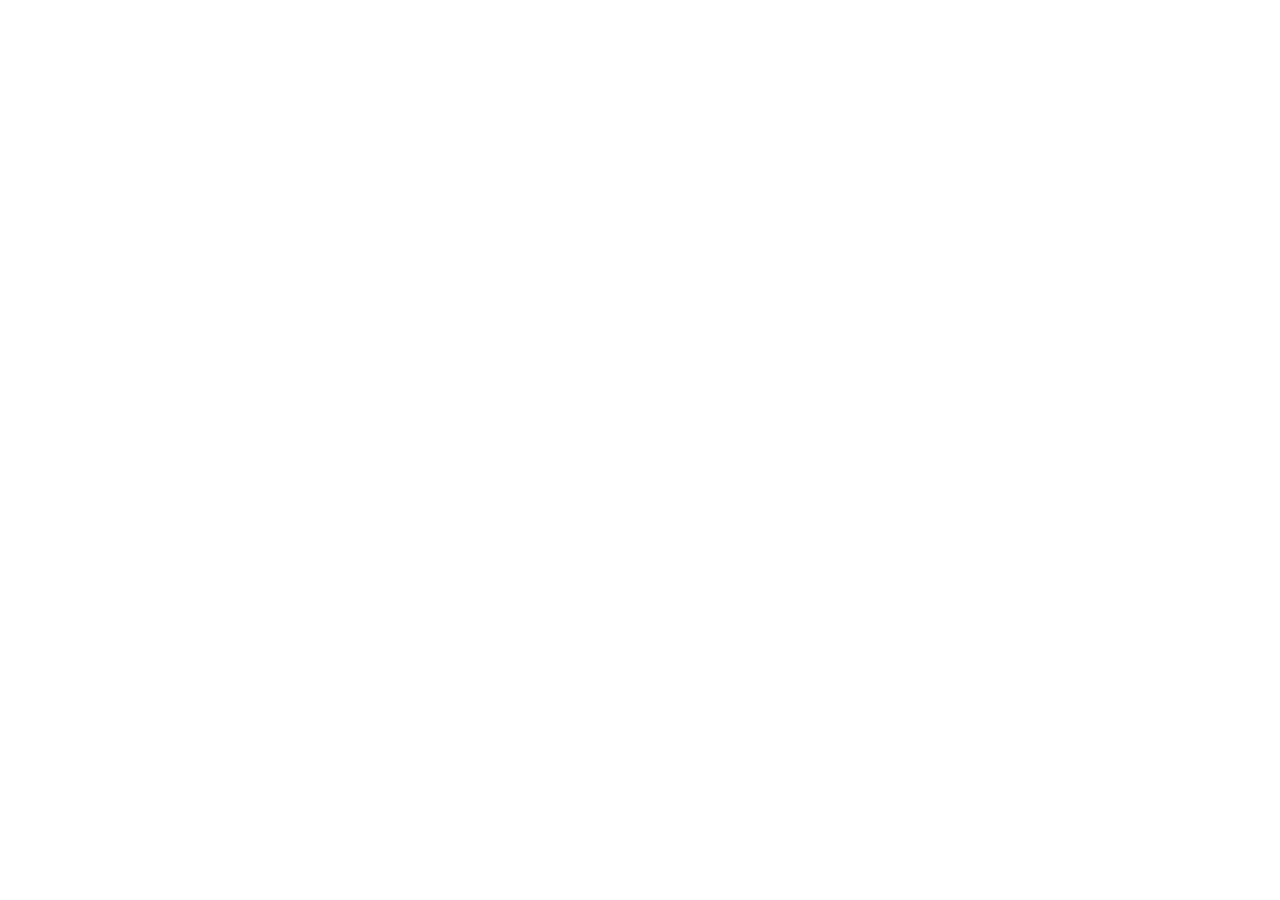
==== index.html @ 25b163bd "Criação da página principal" ====
<!DOCTYPE html>
<html lang="pt-br">
<head>
    <meta charset="UTF-8">
    <meta name="viewport" content="width=device-width, initial-scale=1.0">
    <title>Projeto | Redes Sociais</title>
</head>
<body>
    
</body>
</html>
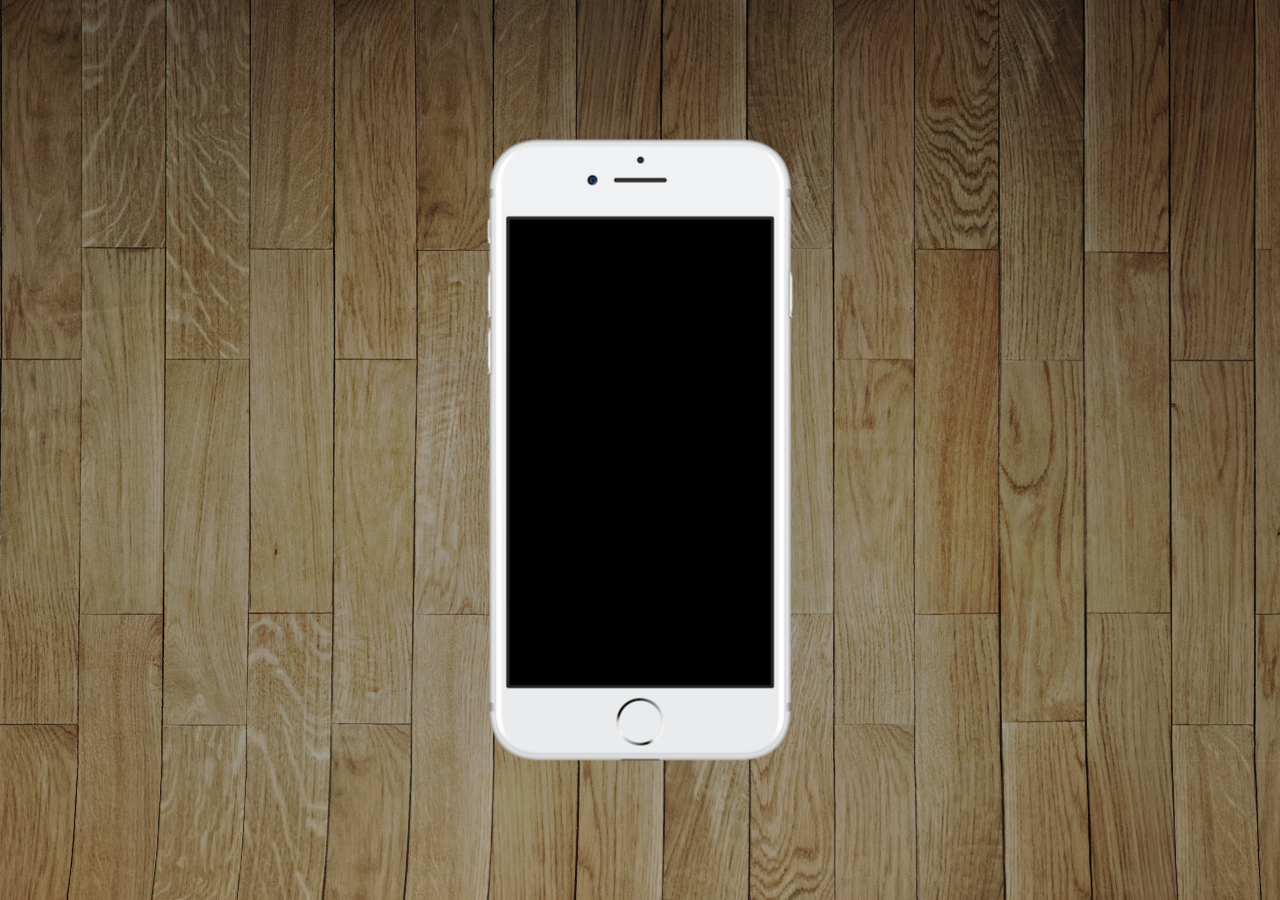
==== commit 48e88b10: "estilização no fundo e adicionamento inicial de imagens" ====
--- a/index.html
+++ b/index.html
@@ -3,9 +3,18 @@
 <head>
     <meta charset="UTF-8">
     <meta name="viewport" content="width=device-width, initial-scale=1.0">
+    <link rel="stylesheet" href="style.css">
     <title>Projeto | Redes Sociais</title>
 </head>
 <body>
-    
+    <main>
+        <section id="telefone">
+
+        </section>
+
+        <section id="rede-sociais">
+
+        </section>
+    </main>
 </body>
 </html>
--- a/style.css
+++ b/style.css
@@ -0,0 +1,39 @@
+@charset "UTF-8";
+
+* {
+    margin: 0px;
+    padding: 0px;
+    font-family: Arial, Helvetica, sans-serif;
+}
+
+html, body {
+    background-color: black;
+    height: 100vh;
+    width: 100vw;
+}
+
+body {
+    background: 
+    url(imagens/fundo-madeira.jpg)
+    no-repeat
+    top
+    center;
+}
+
+main {
+    position: relative;
+    height: 100vh;
+}
+
+section#telefone {
+    position: absolute;
+    top: 50%;
+    left: 50%;
+    transform: translate(-50%, -50%);
+
+    height: 627px;
+    width: 311px;
+    background: 
+    url(imagens/frame-iphone.png)
+    no-repeat;
+}
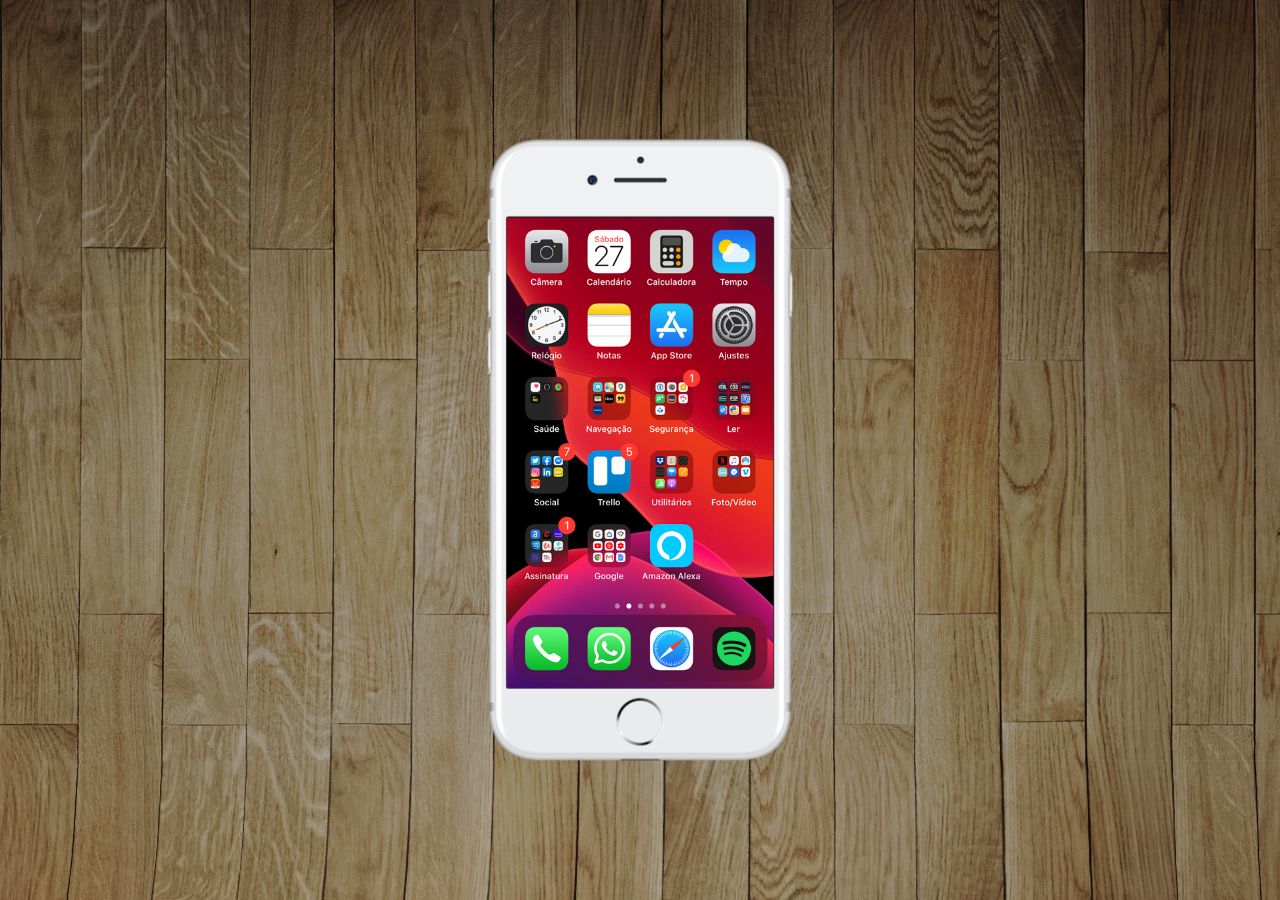
==== commit e69b7fed: "criação da tela home" ====
--- a/index.html
+++ b/index.html
@@ -9,7 +9,7 @@
 <body>
     <main>
         <section id="telefone">
-
+            <iframe src="home.html" name="tela" id="tela" frameborder="0"></iframe>
         </section>
 
         <section id="rede-sociais">
--- a/style.css
+++ b/style.css
@@ -16,8 +16,7 @@
     background: 
     url(imagens/fundo-madeira.jpg)
     no-repeat
-    top
-    center;
+    top center;
 }
 
 main {
@@ -37,3 +36,11 @@
     url(imagens/frame-iphone.png)
     no-repeat;
 }
+
+iframe#tela {
+    position: relative;
+    top: 81px;
+    left: 22px;
+    width: 267px;
+    height: 471px;
+}
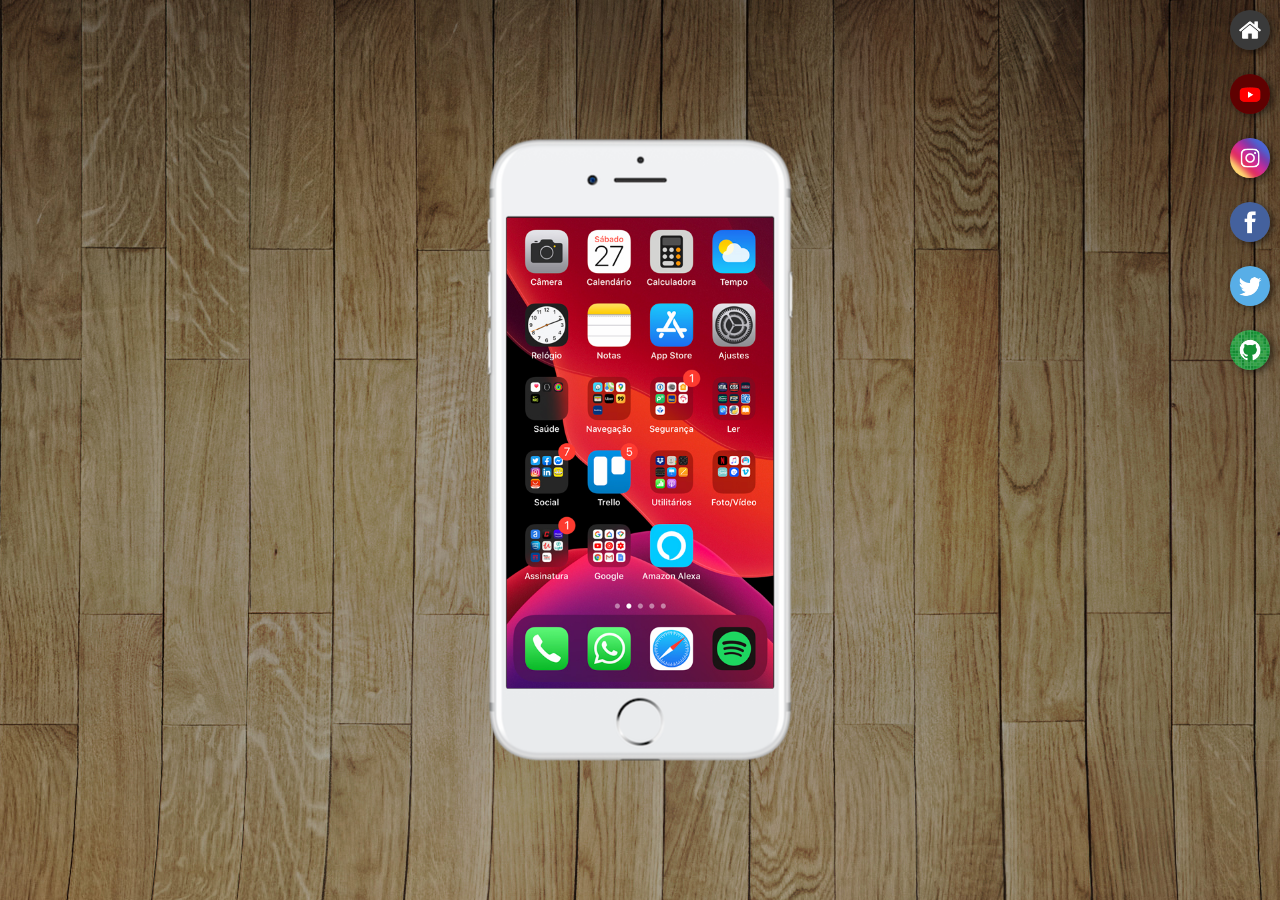
==== commit 586576c0: "criação dos botões laterais" ====
--- a/index.html
+++ b/index.html
@@ -9,11 +9,18 @@
 <body>
     <main>
         <section id="telefone">
-            <iframe src="home.html" name="tela" id="tela" frameborder="0"></iframe>
+            <iframe src="home.html" name="tela" id="tela" frameborder="0">
+                Seu navegador não é compatível...
+            </iframe>
         </section>
 
         <section id="rede-sociais">
-
+            <a href="#" target="tela"><img src="imagens/logo-home.jpg" alt="Home"></a><br>
+            <a href="#" target="tela"><img src="imagens/logo-youtube.jpg" alt="YouTube"></a><br>
+            <a href="#" target="tela"><img src="imagens/logo-instagram.jpg" alt="Instagram"></a><br>
+            <a href="#" target="tela"><img src="imagens/logo-facebook.jpg" alt="Facebook"></a><br>
+            <a href="#" target="tela"><img src="imagens/logo-twitter.jpg" alt="Twitter"></a><br>
+            <a href="#" target="tela"><img src="imagens/logo-github.jpg" alt="GitHub"></a>
         </section>
     </main>
 </body>
--- a/style.css
+++ b/style.css
@@ -44,3 +44,22 @@
     width: 267px;
     height: 471px;
 }
+
+section#rede-sociais {
+    text-align: right;
+}
+
+section#rede-sociais img {
+    width: 40px;
+    margin: 10px;
+    border-radius: 50%;
+    box-shadow: 3px 2px 7px rgba(0, 0, 0, 0.522);
+    box-sizing: border-box;
+}
+
+section#rede-sociais img:hover {
+    border: 2px solid rgba(255, 255, 255, 0.371);
+    transform: translate(-5px, -3px);
+    transition: transform .3s, border .1s;
+    box-shadow: 6px 5px 14px rgba(0, 0, 0, 0.726);
+}
